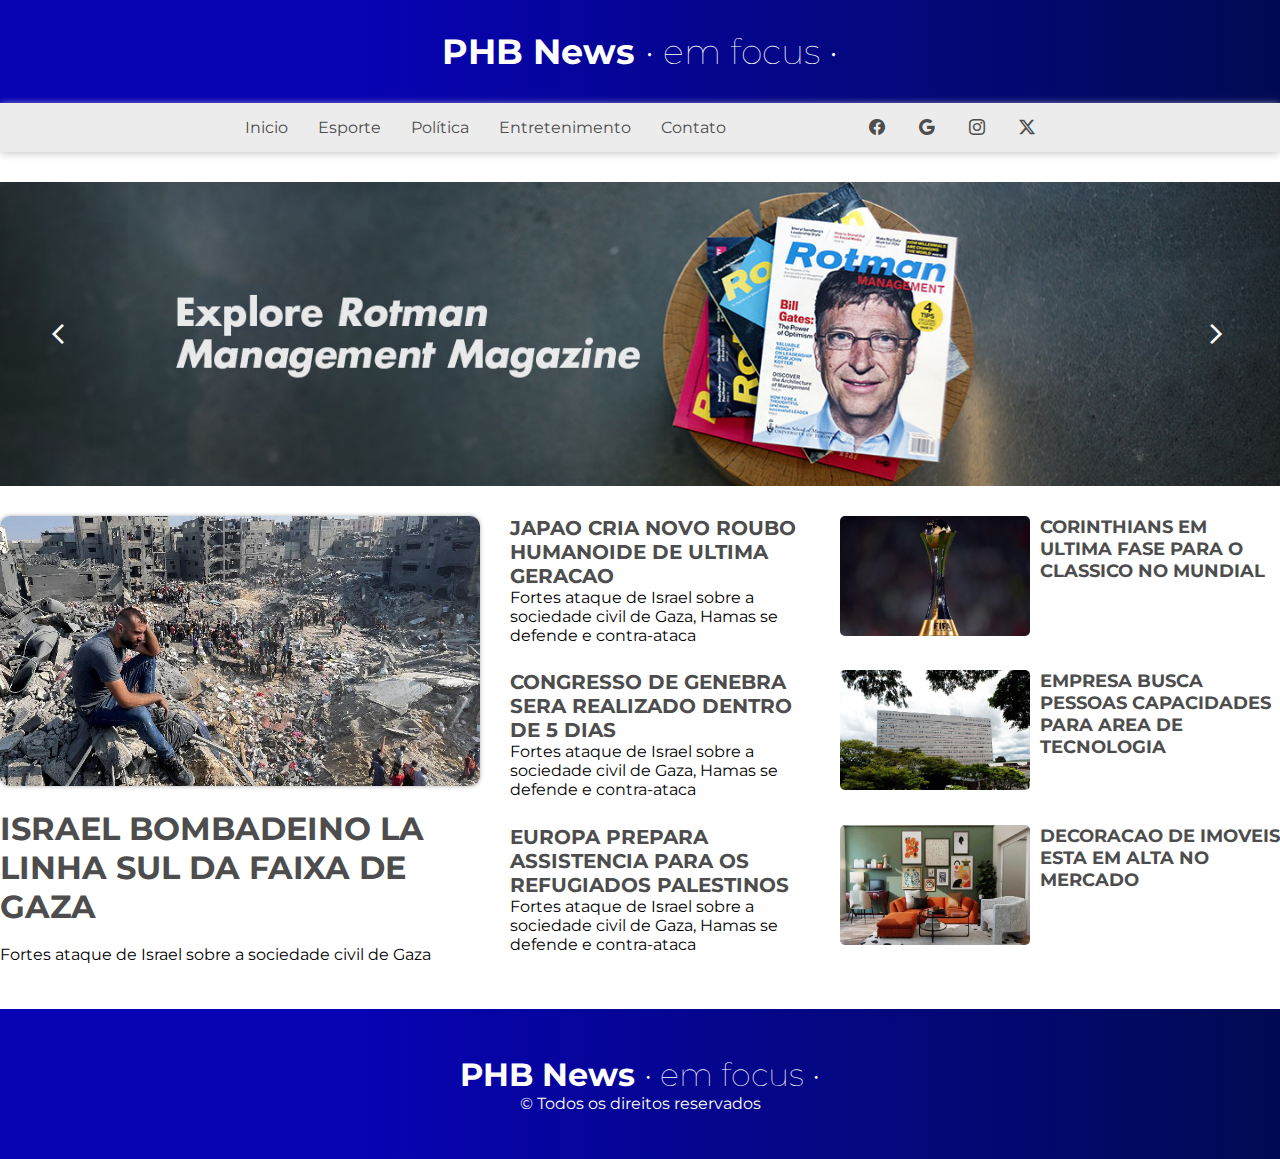
==== Projeto News/index.html @ 3f410254 "Add files via upload" ====
<!DOCTYPE html>
<html lang="en">

<head>
    <meta charset="UTF-8">
    <meta name="viewport" content="width=device-width, initial-scale=1.0">
    <link rel="stylesheet" href="./css/style.css">
    <link rel="stylesheet"
        href="https://fonts.googleapis.com/css2?family=Material+Symbols+Outlined:opsz,wght,FILL,GRAD@20..48,100..700,0..1,-50..200" />
    <link rel="stylesheet" href="https://cdn.jsdelivr.net/npm/bootstrap-icons@1.11.1/font/bootstrap-icons.css">
    <title>PHB News • em focus • </title>
</head>

<body>
    <header class="cabecalho">
        <div class="logo">
            <h1>PHB News <span>• em focus •</span></h1>
            <!--<img class="logo-site" src="./imagens/website.png" alt="">-->
    </header>

    <div class="menu-principal">
        <nav class="menu">
            <ul>
                <a href="">
                    <li>Inicio</li>
                </a>
                <a href="">
                    <li>Esporte</li>
                </a>
                <a href="">
                    <li>Política</li>
                </a>
                <a href="">
                    <li>Entretenimento</li>
                </a>
                <a href="">
                    <li>Contato</li>
                </a>
            </ul>
            <div>
                <a href="https://facebook.com"><i class="bi bi-facebook"></i></a>
                <a href="https://www.google.com.br/"><i class="bi bi-google"></i></a>
                <a href="https://www.instagram.com/"><i class="bi bi-instagram"></i></a>
                <a href="https://twitter.com/"><i class="bi bi-twitter-x"></i></a>
            </div>
        </nav>
    </div>

    <section id="carrossel-principal">
        <span class="material-symbols-outlined left">
            arrow_back_ios
        </span>
        <span class="material-symbols-outlined right">
            arrow_forward_ios
        </span>

        <div class="wrapper">
            <img src="./imagens/images.jfif " alt="">
        </div>
    </section>

<main class="principal">
    <section class="principal-noticia">
        <div class="noticia-1">
            <img src="./imagens/foto01.jpg" alt="">
            <a href="">
                <h1>ISRAEL BOMBADEINO LA LINHA SUL DA FAIXA DE GAZA</h1>
            </a>
            <p>Fortes ataque de Israel sobre a sociedade civil de Gaza</p>
        </div>

        <div class="artigos">
            <div class="artigo-1">
                <article>
                    <a href="">
                        <h1>JAPAO CRIA NOVO ROUBO HUMANOIDE DE ULTIMA GERACAO</h1>
                    </a>
                    <p>Fortes ataque de Israel sobre a sociedade civil de Gaza, Hamas se defende e contra-ataca</p>
                </article>
            </div>

            <div class="artigo-1">
                <article>
                    <a href="">
                        <h1>CONGRESSO DE GENEBRA SERA REALIZADO DENTRO DE 5 DIAS</h1>
                    </a>
                    <p>Fortes ataque de Israel sobre a sociedade civil de Gaza, Hamas se defende e contra-ataca</p>
                </article>
            </div>

            <div class="artigo-1">
                <article>
                    <a href="">
                        <h1>EUROPA PREPARA ASSISTENCIA PARA OS REFUGIADOS PALESTINOS</h1>
                    </a>
                    <p>Fortes ataque de Israel sobre a sociedade civil de Gaza, Hamas se defende e contra-ataca</p>
                </article>
            </div>
        </div>

        <div class="noticia-2">
            <article-2>
                <img src="./imagens/foto02.jpg" alt="">
                <a href="">
                    <h1>CORINTHIANS EM ULTIMA FASE PARA O CLASSICO NO MUNDIAL</h1>
                </a>
            </article-2>

            <article-2>
                <img src="./imagens/foto04.jpg" alt="">
                <a href="">
                    <h1>EMPRESA BUSCA PESSOAS CAPACIDADES PARA AREA DE TECNOLOGIA </h1>
                </a>
            </article-2>

            <article-2>
                <img src="./imagens/foto05.jpg" alt="">
                <a href="">
                    <h1>DECORACAO DE IMOVEIS ESTA EM ALTA NO MERCADO</h1>
                </a>
            </article-2>
        </div>
    </section>
</main>
   





    <footer id="rodape">
        <h1>PHB News <span>• em focus •</span></h1>
        <p> © Todos os direitos reservados</p>
    </footer>
</body>

</html>
---- Projeto News/css/style.css ----
@import url('https://fonts.googleapis.com/css2?family=Montserrat:wght@300;400;600&display=swap');


* {
    margin: 0;
    padding: 0;
    box-sizing: border-box;
    font-family: sans-serif;
    list-style: none;
    text-decoration: none;
    font-family: Montserrat;
}

:root {
    --textoprincipal: #4d4d4d;
}


.cabecalho {
    display: flex;
    justify-content: space-between;
    align-items: center;
    padding: 15px;
    background: linear-gradient(90deg, rgba(8, 3, 179, 1) 28%, rgba(0, 10, 83, 1) 100%);
}

.logo {
    width: 80%;
    margin: auto;
    padding: 15px;
    text-align: center;
}

.logo h1 {
    font-size: 35px;
    color: rgb(255, 255, 255);
}

h1 span {
    font-weight: 100;
}

.logo-site {
    width: 75px;
}

.menu-principal {
    width: 100%;
    margin: auto;
    box-shadow: 0px 2px 8px #cdcdcd;
    background-color: #ececec;
}

.menu {
    display: flex;
    justify-content: space-between;
    width: 820px;
    margin: auto;
}

nav {
    display: flex;
    align-items: center;
    justify-content: center;
}

ul {
    display: flex;
}

a {
    margin: 15px;
    color: #4d4d4d;
}

i:hover {
    color: rgb(0, 119, 255);
    transition: all .3s ease-in-out;
}

#carrossel-principal {
    position: relative;
    margin: auto;
    width: 100%;
    max-width: 1440px;
    display: flex;
    gap: 16px;
    margin-top: 30px;
}

span.material-symbols-outlined {
    color: #ffffff;
    position: absolute;
    right: 0;
    width: 10%;
    display: flex;
    justify-content: center;
    align-items: center;
    height: 100%;

}

.left {
    left: 0;
    background: linear-gradient(-267deg, rgba(0, 0, 0, 0.342), transparent);
}

.right {
    background: linear-gradient(267deg, rgba(0, 0, 0, 0.342), transparent);
}

.wrapper {
    width: 100%;
}

.wrapper img {
    width: 100%;
    display: block;
}


main{
    width: 100%;
    max-width: 1440px;
    margin: auto;
}


.principal-noticia {
    display: flex;
    width: 100%;
    max-width: 1440px;
    margin: 30px auto;
    gap: 20px;
}

.noticia-1 {
    width: 480px;
}

.noticia-1 p {
    margin-bottom: 15px;
}

.noticia-1 img {
    width: 480px;
    border-radius: 10px;
    box-shadow: 0px 0px 4.5px #aaaaaa;
}

.artigos {
    width: 480px;
    flex: 1;
    display: flex;
    flex-direction: column;
}

.artigos h1 {
    font-size: 20px;
}

.artigos p {
    padding-bottom: 3px;
}

.artigo-1 {
    display: flex;
    padding-bottom: 2px;
    flex: 1;
}

.artigo-1 img {
    width: 120px;
    height: 100px;
    border-radius: 5px;
    box-shadow: 0px 0px 4.5px #aaaaaa;

}

.noticia-2 {
    width: 440px;
    display: flex;
    flex-direction: column;

}

.noticia-2 img {
    width: 190px;
    height: 120px;
    border-radius: 5px;
}

.noticia-2 h1 {
    font-size: 18px;
    margin-left: 10px;
}

article {
    flex-direction: column;
    margin-left: 10px;
}

article-2 {
    display: flex;
    flex: 1;
    margin-bottom: 10px;
}

.artigos a, .noticia-2 a{
    margin: 0;
}





footer {
    color: #ffffff;
    width: 100%;
    height: 150px;
    position: relative;
    bottom: 0;
    text-align: center;
    display: flex;
    flex-direction: column;
    justify-content: center;
    align-items: center;
    background: linear-gradient(90deg, rgba(8, 3, 179, 1) 28%, rgba(0, 10, 83, 1) 100%);
}
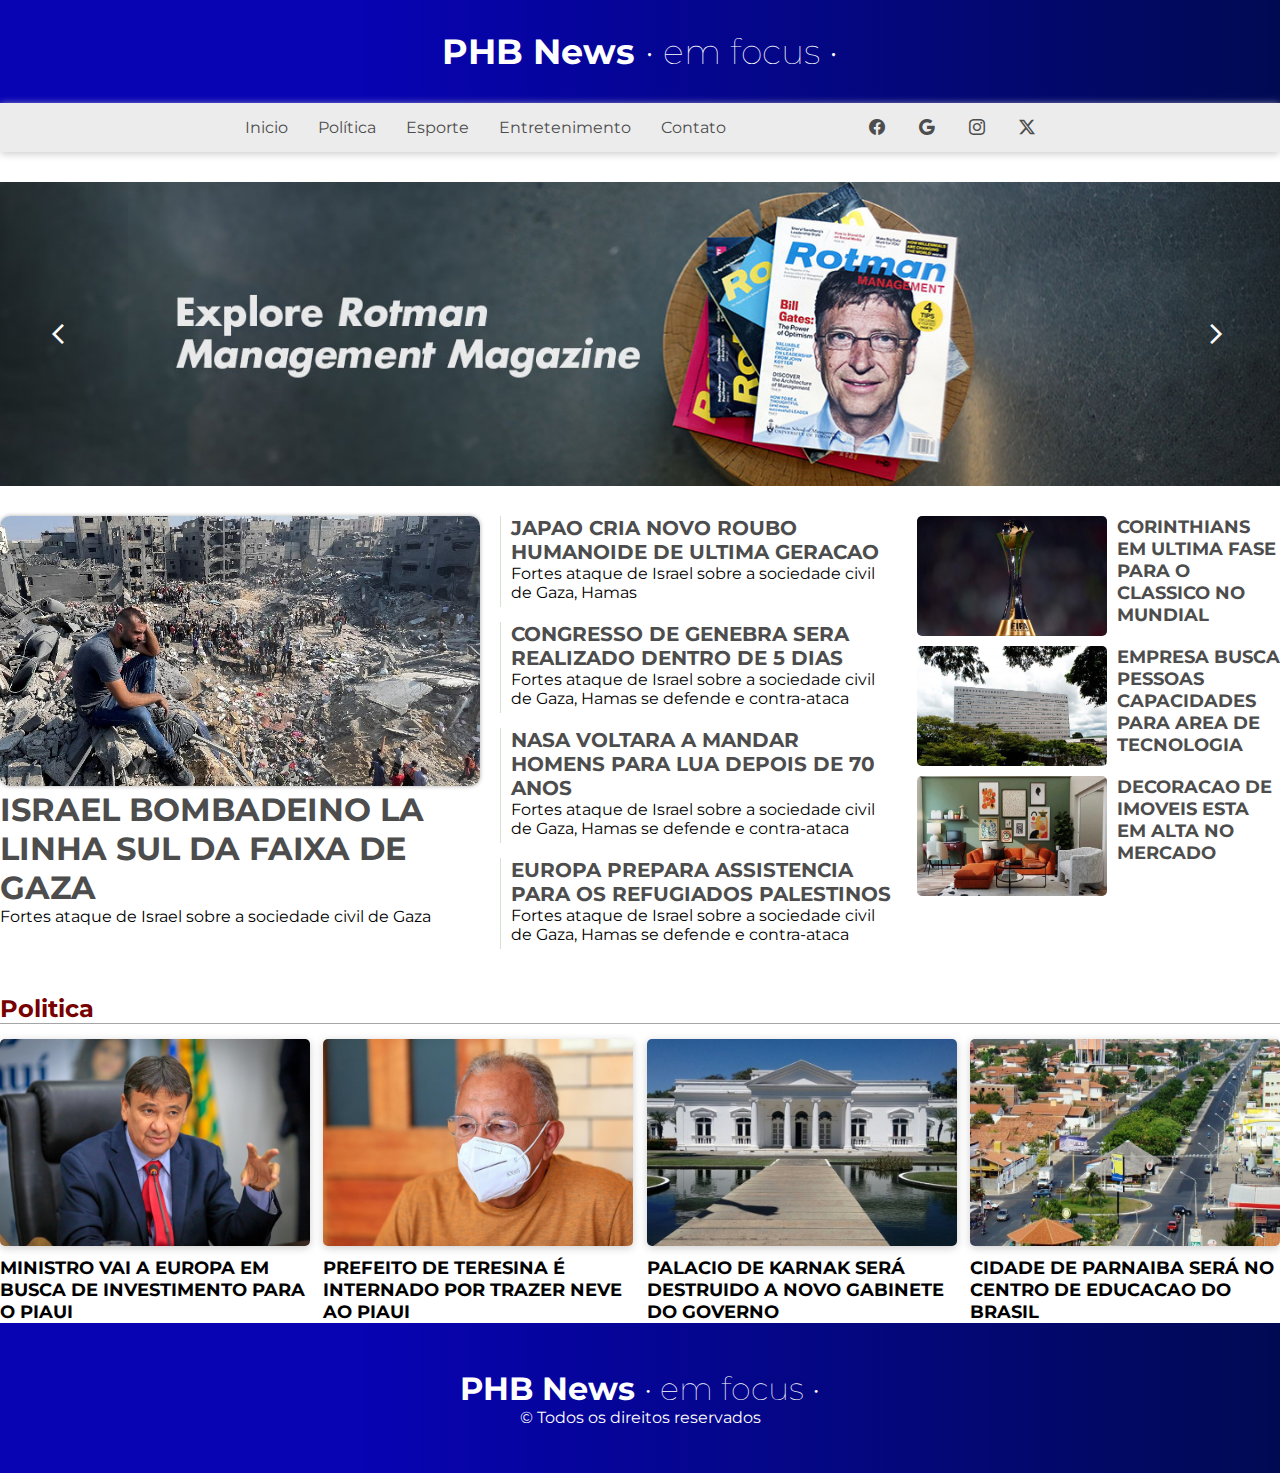
==== commit 9c3da769: "Add files via upload" ====
--- a/Projeto News/index.html
+++ b/Projeto News/index.html
@@ -8,6 +8,7 @@
     <link rel="stylesheet"
         href="https://fonts.googleapis.com/css2?family=Material+Symbols+Outlined:opsz,wght,FILL,GRAD@20..48,100..700,0..1,-50..200" />
     <link rel="stylesheet" href="https://cdn.jsdelivr.net/npm/bootstrap-icons@1.11.1/font/bootstrap-icons.css">
+    <link rel="shortcut icon" href="./imagens/logo site.jpg" type="image/x-icon">
     <title>PHB News • em focus • </title>
 </head>
 
@@ -25,11 +26,12 @@
                     <li>Inicio</li>
                 </a>
                 <a href="">
+                    <li>Política</li>
+                </a>
+                <a href="">
                     <li>Esporte</li>
                 </a>
-                <a href="">
-                    <li>Política</li>
-                </a>
+               
                 <a href="">
                     <li>Entretenimento</li>
                 </a>
@@ -56,77 +58,110 @@
 
         <div class="wrapper">
             <img src="./imagens/images.jfif " alt="">
+            <img src="./imagens/images.jfif " alt="">
+            <img src="./imagens/images.jfif " alt="">
+            <img src="./imagens/images.jfif " alt="">
+            <img src="./imagens/images.jfif " alt="">
         </div>
     </section>
 
 <main class="principal">
     <section class="principal-noticia">
-        <div class="noticia-1">
+        <div class="noticia-1 selection" >
             <img src="./imagens/foto01.jpg" alt="">
-            <a href="">
-                <h1>ISRAEL BOMBADEINO LA LINHA SUL DA FAIXA DE GAZA</h1>
-            </a>
+           
+                <h1><a href="">ISRAEL BOMBADEINO LA LINHA SUL DA FAIXA DE GAZA</a></h1>
+          
             <p>Fortes ataque de Israel sobre a sociedade civil de Gaza</p>
         </div>
 
         <div class="artigos">
-            <div class="artigo-1">
+            <div class="artigo-1 selection">
                 <article>
-                    <a href="">
-                        <h1>JAPAO CRIA NOVO ROUBO HUMANOIDE DE ULTIMA GERACAO</h1>
-                    </a>
+                    
+                        <h1><a href="">JAPAO CRIA NOVO ROUBO HUMANOIDE DE ULTIMA GERACAO</a></h1>
+                   
+                    <p>Fortes ataque de Israel sobre a sociedade civil de Gaza, Hamas</p>
+                </article>
+            </div>
+
+            <div class="artigo-1 selection">
+                <article>
+                    
+                        <h1><a href="">CONGRESSO DE GENEBRA SERA REALIZADO DENTRO DE 5 DIAS</a></h1>
                     <p>Fortes ataque de Israel sobre a sociedade civil de Gaza, Hamas se defende e contra-ataca</p>
                 </article>
             </div>
 
-            <div class="artigo-1">
+            <div class="artigo-1 selection">
                 <article>
-                    <a href="">
-                        <h1>CONGRESSO DE GENEBRA SERA REALIZADO DENTRO DE 5 DIAS</h1>
-                    </a>
+                    
+                        <h1><a href="">NASA VOLTARA A MANDAR HOMENS PARA LUA DEPOIS DE 70 ANOS</a></h1>
+                    
                     <p>Fortes ataque de Israel sobre a sociedade civil de Gaza, Hamas se defende e contra-ataca</p>
                 </article>
             </div>
 
-            <div class="artigo-1">
+            <div class="artigo-1 selection">
                 <article>
-                    <a href="">
-                        <h1>EUROPA PREPARA ASSISTENCIA PARA OS REFUGIADOS PALESTINOS</h1>
-                    </a>
+                   
+                        <h1><a href="">EUROPA PREPARA ASSISTENCIA PARA OS REFUGIADOS PALESTINOS</a></h1>
+                   
                     <p>Fortes ataque de Israel sobre a sociedade civil de Gaza, Hamas se defende e contra-ataca</p>
                 </article>
             </div>
         </div>
 
         <div class="noticia-2">
-            <article-2>
+            <article-2 class="selection">
                 <img src="./imagens/foto02.jpg" alt="">
-                <a href="">
-                    <h1>CORINTHIANS EM ULTIMA FASE PARA O CLASSICO NO MUNDIAL</h1>
-                </a>
+                
+                    <h1><a href="">CORINTHIANS EM ULTIMA FASE PARA O CLASSICO NO MUNDIAL</a></h1>
+               
             </article-2>
 
-            <article-2>
+            <article-2 class="selection">
                 <img src="./imagens/foto04.jpg" alt="">
-                <a href="">
-                    <h1>EMPRESA BUSCA PESSOAS CAPACIDADES PARA AREA DE TECNOLOGIA </h1>
-                </a>
+               
+                    <h1><a href="">EMPRESA BUSCA PESSOAS CAPACIDADES PARA AREA DE TECNOLOGIA </a></h1>
+               
             </article-2>
 
-            <article-2>
+            <article-2 class="selection">
                 <img src="./imagens/foto05.jpg" alt="">
-                <a href="">
-                    <h1>DECORACAO DE IMOVEIS ESTA EM ALTA NO MERCADO</h1>
-                </a>
+               
+                    <h1><a href="">DECORACAO DE IMOVEIS ESTA EM ALTA NO MERCADO</a></h1>
             </article-2>
         </div>
     </section>
+
+    <span id="destaque">
+        <h2>Politica</h2>
+    </span>
+
+    <section class="politica-principal">
+        <div class="politica">
+            <img src="./imagens/fotopolitica2.jpg" alt="" class="">
+                <h2 class="politica-1">MINISTRO VAI A EUROPA EM BUSCA DE INVESTIMENTO PARA O PIAUI</h2>
+            </img>
+        </div>
+        <div class="politica">
+            <img src="./imagens/fotopolitica3.jpg" alt="" class="">
+                <h2 class="politica-1">PREFEITO DE TERESINA É INTERNADO POR TRAZER NEVE AO PIAUI</h2>
+            </img>
+        </div>
+        <div class="politica">
+            <img src="./imagens/fotopolitica4.jpg" alt="" class="">
+                <h2 class="politica-1">PALACIO DE KARNAK SERÁ DESTRUIDO A NOVO GABINETE DO GOVERNO</h2>
+            </img>
+        </div>
+        <div class="politica">
+            <img src="./imagens/fotopolitica5.jpg" alt="" class="">
+                <h2 class="politica-1">CIDADE DE PARNAIBA SERÁ NO CENTRO DE EDUCACAO DO BRASIL</h2>
+            </img>
+        </div>
+    </section>
 </main>
-   
-
-
-
-
 
     <footer id="rodape">
         <h1>PHB News <span>• em focus •</span></h1>
--- a/Projeto News/css/style.css
+++ b/Projeto News/css/style.css
@@ -111,6 +111,8 @@
 
 .wrapper {
     width: 100%;
+    display: flex;
+    overflow: hidden;
 }
 
 .wrapper img {
@@ -150,7 +152,6 @@
 
 .artigos {
     width: 480px;
-    flex: 1;
     display: flex;
     flex-direction: column;
 }
@@ -166,7 +167,9 @@
 .artigo-1 {
     display: flex;
     padding-bottom: 2px;
-    flex: 1;
+    border-left: 1px solid #cdcd;
+    margin-bottom: 15px;
+    box-sizing: border-box;
 }
 
 .artigo-1 img {
@@ -200,9 +203,16 @@
     margin-left: 10px;
 }
 
+.selection a:hover{
+    color: rgba(10, 99, 223, 0.933);
+}
+
+.selection a{
+    margin: 0;
+}
+
 article-2 {
     display: flex;
-    flex: 1;
     margin-bottom: 10px;
 }
 
@@ -210,9 +220,39 @@
     margin: 0;
 }
 
-
-
-
+body
+
+
+.politica-principal{
+    display: flex;
+    width: 100%;
+    max-width: 1440px;
+    justify-content: space-between;
+    align-items: center;
+}
+
+.politica{
+    width: 310px;
+    max-width: 1440px;
+}
+
+.politica h2 {
+    font-size: 18px;
+    margin-top: 11px;
+}
+
+.politica-principal img{
+    display: block;
+    width: 310px;
+    border-radius: 5px;
+    box-shadow: 0px 2px 8px #cdcdcd;
+}
+
+#destaque h2{
+    color: #770101;
+    margin-bottom: 15px;
+    border-bottom: 1px solid #a5a5a5;
+}
 
 footer {
     color: #ffffff;
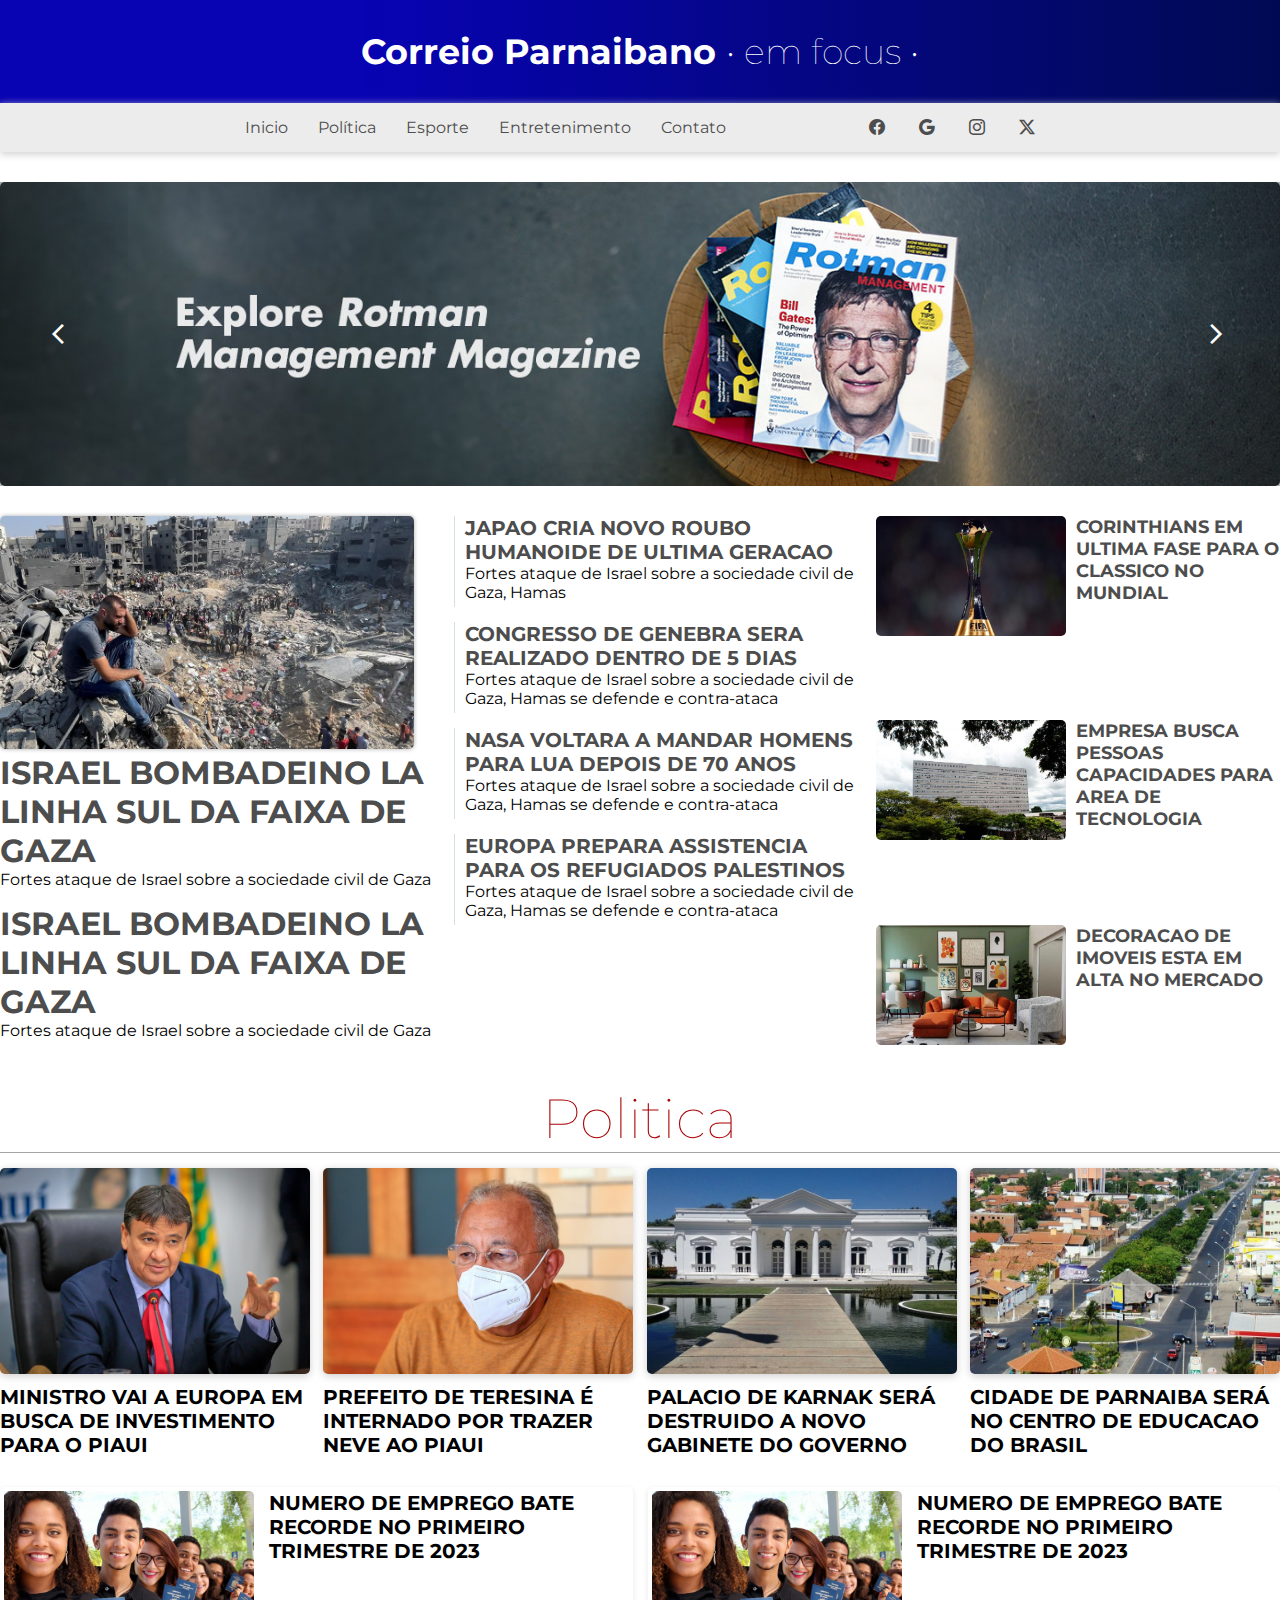
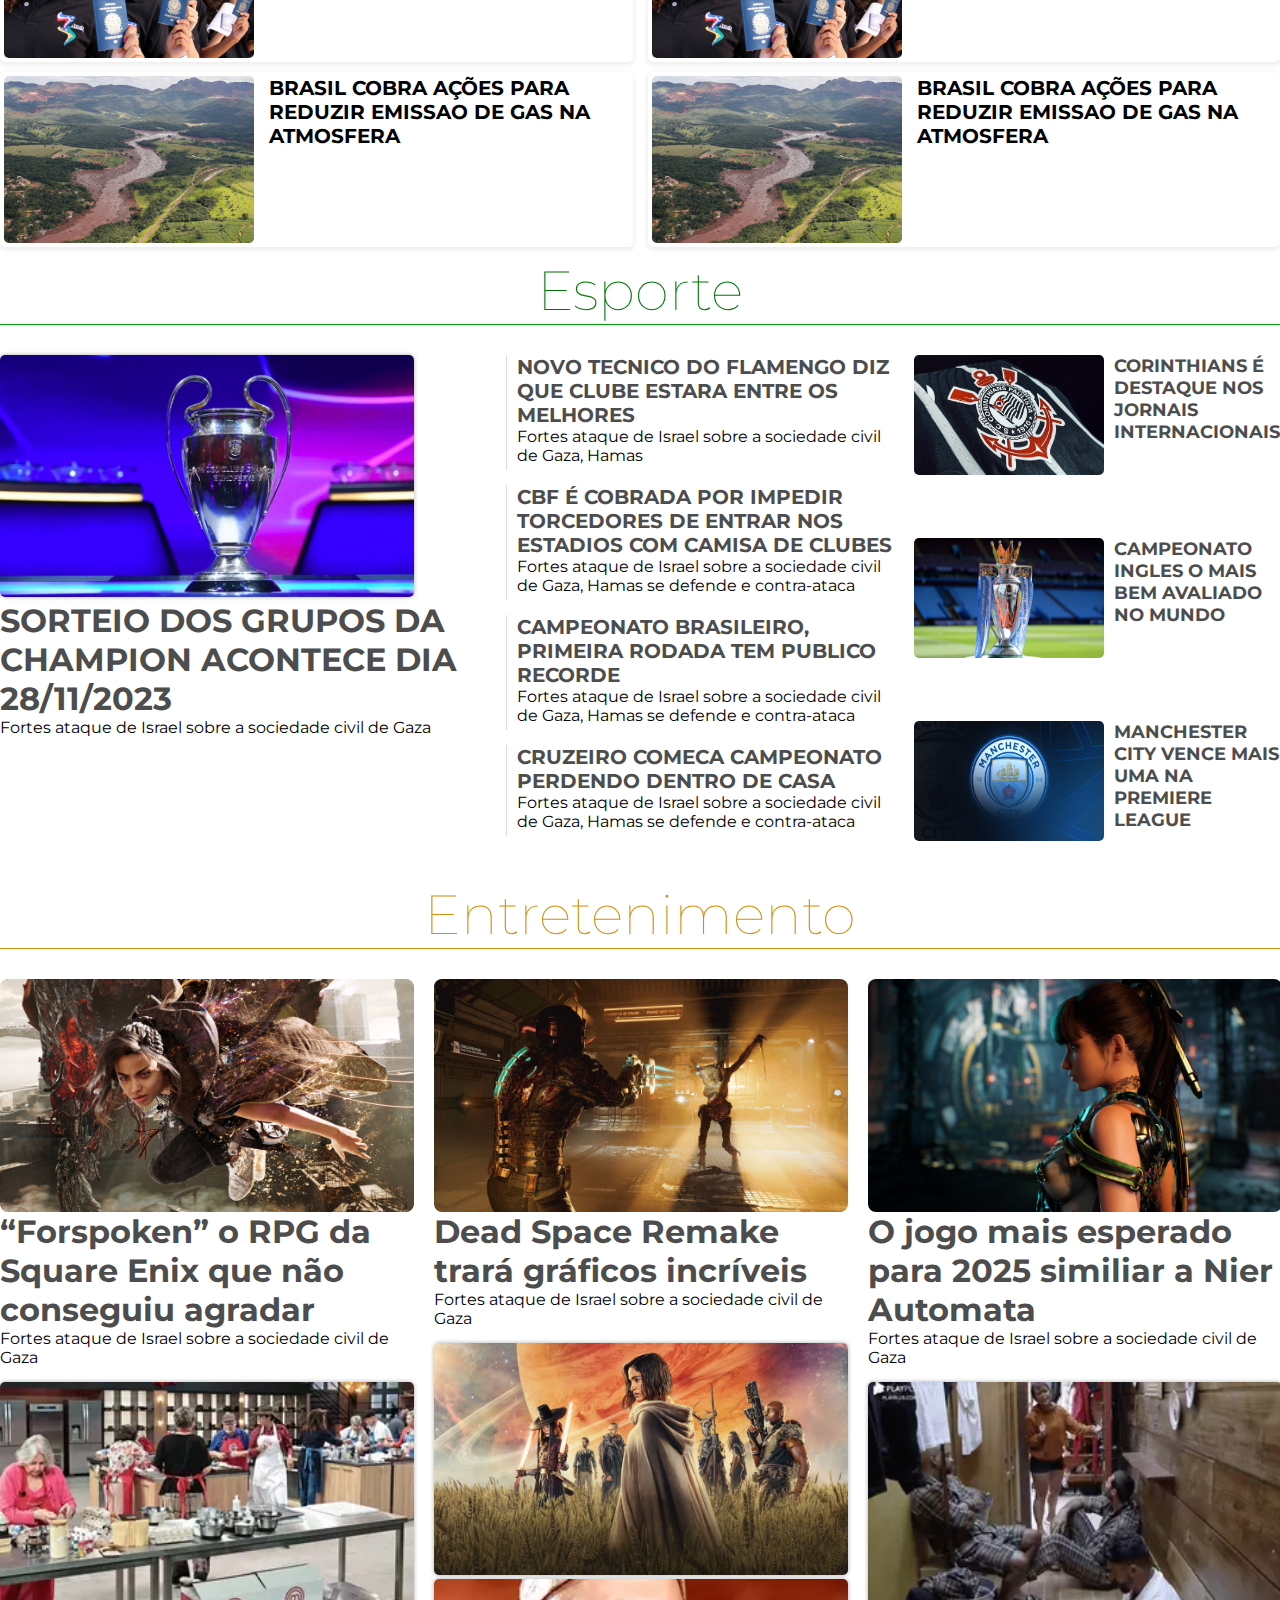
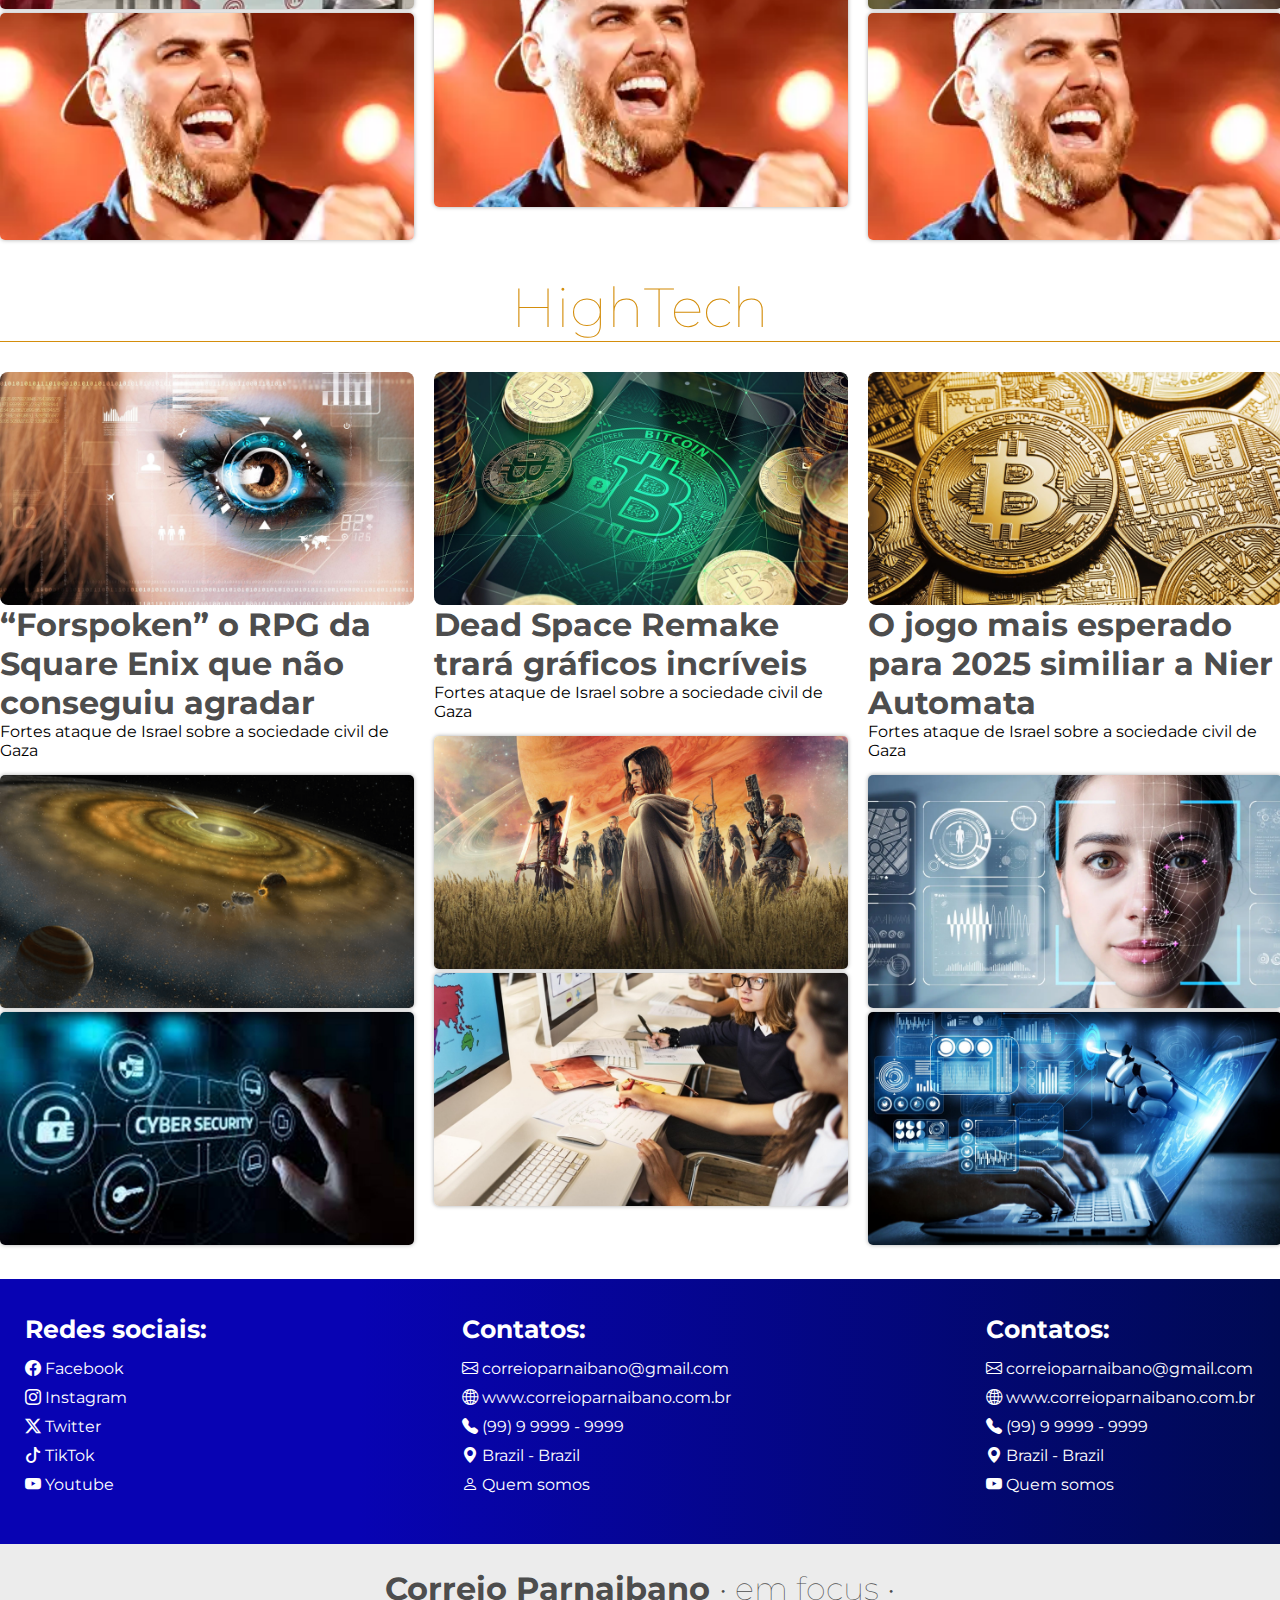
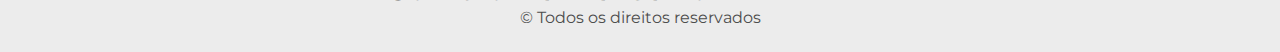
==== commit 3d080233: "Add files via upload" ====
--- a/Projeto News/index.html
+++ b/Projeto News/index.html
@@ -8,34 +8,34 @@
     <link rel="stylesheet"
         href="https://fonts.googleapis.com/css2?family=Material+Symbols+Outlined:opsz,wght,FILL,GRAD@20..48,100..700,0..1,-50..200" />
     <link rel="stylesheet" href="https://cdn.jsdelivr.net/npm/bootstrap-icons@1.11.1/font/bootstrap-icons.css">
-    <link rel="shortcut icon" href="./imagens/logo site.jpg" type="image/x-icon">
-    <title>PHB News • em focus • </title>
+    <link rel="shortcut icon" href="./image/logo site.jpg" type="image/x-icon">
+    <title>Correio Parnaibano • em focus • </title>
 </head>
 
 <body>
-    <header class="cabecalho">
+    <header class="main_site">
         <div class="logo">
-            <h1>PHB News <span>• em focus •</span></h1>
-            <!--<img class="logo-site" src="./imagens/website.png" alt="">-->
+            <h1>Correio Parnaibano <span>• em focus •</span></h1>
+           <!-- <img class="logo-site" src="./imagens/website.png" alt=""> -->
     </header>
 
-    <div class="menu-principal">
-        <nav class="menu">
+    <div class="menu">
+        <nav class="navigation">
             <ul>
-                <a href="">
+                <a href="index.html">
                     <li>Inicio</li>
                 </a>
-                <a href="">
+                <a href="#destaque">
                     <li>Política</li>
                 </a>
-                <a href="">
+                <a href="#esporte">
                     <li>Esporte</li>
                 </a>
-               
-                <a href="">
+
+                <a href="#entretenimento">
                     <li>Entretenimento</li>
                 </a>
-                <a href="">
+                <a href="#floor_footer">
                     <li>Contato</li>
                 </a>
             </ul>
@@ -48,7 +48,7 @@
         </nav>
     </div>
 
-    <section id="carrossel-principal">
+    <section id="carrossel">
         <span class="material-symbols-outlined left">
             arrow_back_ios
         </span>
@@ -57,115 +57,363 @@
         </span>
 
         <div class="wrapper">
-            <img src="./imagens/images.jfif " alt="">
-            <img src="./imagens/images.jfif " alt="">
-            <img src="./imagens/images.jfif " alt="">
-            <img src="./imagens/images.jfif " alt="">
-            <img src="./imagens/images.jfif " alt="">
+            <img src="./image/images.jfif " id="radio1" alt="">
+            <img src="./image/images.jfif " id="radio1" alt="">
+            <img src="./image/images.jfif " id="radio1" alt="">
+            <img src="./image/images.jfif " id="radio1" alt="">
+            <img src="./image/images.jfif " id="radio1" alt="">
         </div>
     </section>
 
-<main class="principal">
-    <section class="principal-noticia">
-        <div class="noticia-1 selection" >
-            <img src="./imagens/foto01.jpg" alt="">
+    <main class="principal">
+        <section class="principal-noticia">
+            <div class="noticia-1 selection">
+                <img src="./image/foto01.jpg" alt="">
+
+                <h1><a href="">ISRAEL BOMBADEINO LA LINHA SUL DA FAIXA DE GAZA</a></h1>
+
+                <p>Fortes ataque de Israel sobre a sociedade civil de Gaza</p>
+
+                <h1><a href="">ISRAEL BOMBADEINO LA LINHA SUL DA FAIXA DE GAZA</a></h1>
+
+                <p>Fortes ataque de Israel sobre a sociedade civil de Gaza</p>
+            </div>
+
+            <div class="artigos">
+                <div class="artigo-1 selection">
+                    <article>
+
+                        <h1><a href="">JAPAO CRIA NOVO ROUBO HUMANOIDE DE ULTIMA GERACAO</a></h1>
+
+                        <p>Fortes ataque de Israel sobre a sociedade civil de Gaza, Hamas</p>
+                    </article>
+                </div>
+
+                <div class="artigo-1 selection">
+                    <article>
+
+                        <h1><a href="">CONGRESSO DE GENEBRA SERA REALIZADO DENTRO DE 5 DIAS</a></h1>
+                        <p>Fortes ataque de Israel sobre a sociedade civil de Gaza, Hamas se defende e contra-ataca</p>
+                    </article>
+                </div>
+
+                <div class="artigo-1 selection">
+                    <article>
+
+                        <h1><a href="">NASA VOLTARA A MANDAR HOMENS PARA LUA DEPOIS DE 70 ANOS</a></h1>
+
+                        <p>Fortes ataque de Israel sobre a sociedade civil de Gaza, Hamas se defende e contra-ataca</p>
+                    </article>
+                </div>
+
+                <div class="artigo-1 selection">
+                    <article>
+
+                        <h1><a href="">EUROPA PREPARA ASSISTENCIA PARA OS REFUGIADOS PALESTINOS</a></h1>
+
+                        <p>Fortes ataque de Israel sobre a sociedade civil de Gaza, Hamas se defende e contra-ataca</p>
+                    </article>
+                </div>
+            </div>
+
+            <div class="noticia-2">
+                <article-2 class="selection">
+                    <img src="./image/foto02.jpg" alt="">
+
+                    <h1><a href="">CORINTHIANS EM ULTIMA FASE PARA O CLASSICO NO MUNDIAL</a></h1>
+
+                </article-2>
+
+                <article-2 class="selection">
+                    <img src="./image/foto04.jpg" alt="">
+
+                    <h1><a href="">EMPRESA BUSCA PESSOAS CAPACIDADES PARA AREA DE TECNOLOGIA </a></h1>
+
+                </article-2>
+
+                <article-2 class="selection">
+                    <img src="./image/foto05.jpg" alt="">
+
+                    <h1><a href="">DECORACAO DE IMOVEIS ESTA EM ALTA NO MERCADO</a></h1>
+                </article-2>
+            </div>
+        </section>
+        <span id="destaque">
+            <h2>Politica</h2>
+        </span>
+        <section class="politica-principal">
+            <div class="politica">
+                <img src="./image/fotopolitica2.jpg" alt="" class="">
+                <h2 class="politica-1">MINISTRO VAI A EUROPA EM BUSCA DE INVESTIMENTO PARA O PIAUI</h2>
+                </img>
+            </div>
+            <div class="politica">
+                <img src="./image/fotopolitica3.jpg" alt="" class="">
+                <h2 class="politica-1">PREFEITO DE TERESINA É INTERNADO POR TRAZER NEVE AO PIAUI</h2>
+                </img>
+            </div>
+            <div class="politica">
+                <img src="./image/fotopolitica4.jpg" alt="" class="">
+                <h2 class="politica-1">PALACIO DE KARNAK SERÁ DESTRUIDO A NOVO GABINETE DO GOVERNO</h2>
+                </img>
+            </div>
+            <div class="politica">
+                <img src="./image/fotopolitica5.jpg" alt="" class="">
+                <h2 class="politica-1">CIDADE DE PARNAIBA SERÁ NO CENTRO DE EDUCACAO DO BRASIL</h2>
+                </img>
+            </div>
+        </section>
+
+        <section class="noticiam3">
            
-                <h1><a href="">ISRAEL BOMBADEINO LA LINHA SUL DA FAIXA DE GAZA</a></h1>
-          
-            <p>Fortes ataque de Israel sobre a sociedade civil de Gaza</p>
+            <div class="noticiam4">
+                <div>
+                    <img src="./image/noticia47.webp" alt="" class="">
+                    <article>
+                        <h2 class="politica-1">NUMERO DE EMPREGO BATE RECORDE NO PRIMEIRO TRIMESTRE DE 2023</h2>
+                        <h3 class="politica-1 ">BRASIL SE TORNA MAIS SUSTENTAVEL E POPULAÇÃO TEM MELHOR CONDIÇÃO DE VIDA
+                        </h3>
+                    </article>
+                    </img>
+                </div>
+                <div>
+                    <img src="./image/noticia48.webp" alt="" class="">
+                    <article>
+                        <h2 class="politica-1">BRASIL COBRA AÇÕES PARA REDUZIR EMISSAO DE GAS NA ATMOSFERA</h2>
+                        <h3 class="politica-1 ">PRIMEIRO PAIS A SE TORNAR EXEMPLO EM SUSTENTABILIDADE</h3>
+                    </article>
+                </div>
+
+
+            </div>
+
+
+            <div class="noticiam4">
+                <div>
+                    <img src="./image/noticia47.webp" alt="" class="">
+                    <article>
+                        <h2 class="politica-1">NUMERO DE EMPREGO BATE RECORDE NO PRIMEIRO TRIMESTRE DE 2023</h2>
+                        <h3 class="politica-1 ">BRASIL SE TORNA MAIS SUSTENTAVEL E POPULAÇÃO TEM MELHOR CONDIÇÃO DE VIDA
+                        </h3>
+                    </article>
+                    </img>
+                </div>
+                <div>
+                    <img src="./image/noticia48.webp" alt="" class="">
+                    <article>
+                        <h2 class="politica-1">BRASIL COBRA AÇÕES PARA REDUZIR EMISSAO DE GAS NA ATMOSFERA</h2>
+                        <h3 class="politica-1 ">PRIMEIRO PAIS A SE TORNAR EXEMPLO EM SUSTENTABILIDADE</h3>
+                    </article>
+                </div>
+
+
+            </div>
+        </section>
+
+        <span id="esporte">
+            <h2>Esporte</h2>
+        </span>
+
+        <section class="principal-noticia">
+            <div class="noticia-1 selection">
+                <img src="./image/esporte 1.jpg" alt="">
+
+                <h1><a href="">SORTEIO DOS GRUPOS DA CHAMPION ACONTECE DIA 28/11/2023</a></h1>
+
+                <p>Fortes ataque de Israel sobre a sociedade civil de Gaza</p>
+            </div>
+
+            <div class="artigos">
+                <div class="artigo-1 selection">
+                    <article>
+
+                        <h1><a href="">NOVO TECNICO DO FLAMENGO DIZ QUE CLUBE ESTARA ENTRE OS MELHORES</a></h1>
+
+                        <p>Fortes ataque de Israel sobre a sociedade civil de Gaza, Hamas</p>
+                    </article>
+                </div>
+
+                <div class="artigo-1 selection">
+                    <article>
+
+                        <h1><a href="">CBF É COBRADA POR IMPEDIR TORCEDORES DE ENTRAR NOS ESTADIOS COM CAMISA DE
+                                CLUBES</a></h1>
+                        <p>Fortes ataque de Israel sobre a sociedade civil de Gaza, Hamas se defende e contra-ataca</p>
+                    </article>
+                </div>
+
+                <div class="artigo-1 selection">
+                    <article>
+
+                        <h1><a href="">CAMPEONATO BRASILEIRO, PRIMEIRA RODADA TEM PUBLICO RECORDE</a></h1>
+
+                        <p>Fortes ataque de Israel sobre a sociedade civil de Gaza, Hamas se defende e contra-ataca</p>
+                    </article>
+                </div>
+
+                <div class="artigo-1 selection">
+                    <article>
+
+                        <h1><a href="">CRUZEIRO COMECA CAMPEONATO PERDENDO DENTRO DE CASA</a></h1>
+
+                        <p>Fortes ataque de Israel sobre a sociedade civil de Gaza, Hamas se defende e contra-ataca</p>
+                    </article>
+                </div>
+            </div>
+
+            <div class="noticia-2">
+                <article-2 class="selection">
+                    <img src="./image/esporte 2.jpg" alt="">
+
+                    <h1><a href="">CORINTHIANS É DESTAQUE NOS JORNAIS INTERNACIONAIS</a></h1>
+
+                </article-2>
+
+                <article-2 class="selection">
+                    <img src="./image/esporte 3.jpg" alt="">
+
+                    <h1><a href="">CAMPEONATO INGLES O MAIS BEM AVALIADO NO MUNDO </a></h1>
+
+                </article-2>
+
+                <article-2 class="selection">
+                    <img src="./image/esporte 4.jpg" alt="">
+
+                    <h1><a href="">MANCHESTER CITY VENCE MAIS UMA NA PREMIERE LEAGUE</a></h1>
+                </article-2>
+            </div>
+        </section>
+
+        <span id="entretenimento">
+            <h2>Entretenimento</h2>
+        </span>
+
+        <section class="principal-noticia">
+            <div class="noticia-1 selection gamer">
+                <div class="forspoken">
+                    <img src="./image/forspoken.jpg" alt="">
+                </div>
+                <h1><a href="">“Forspoken” o RPG da Square Enix que não conseguiu agradar</a></h1>
+                <p>Fortes ataque de Israel sobre a sociedade civil de Gaza</p>
+                <img src="./image/pericles.webp" alt="">
+                <img src="./image/musica.webp" alt="">
+            </div>
+
+            <div class="noticia-1 selection gamer">
+                <div class="forspoken">
+                    <img src="./image/dead_space.jpg" alt="">
+                </div>
+                <h1><a href="">Dead Space Remake trará gráficos incríveis</a></h1>
+                <p>Fortes ataque de Israel sobre a sociedade civil de Gaza</p>
+                <img src="./image/filmes.webp" alt="">
+                <img src="./image/musica.webp" alt="">
+            </div>
+
+            <div class="noticia-1 selection gamer">
+                <div class="forspoken">
+                    <img src="./image/stellar_blade.jpg" alt="">
+                </div>
+                <h1><a href="">O jogo mais esperado para 2025 similiar a Nier Automata</a></h1>
+                <p>Fortes ataque de Israel sobre a sociedade civil de Gaza</p>
+                <img src="./image/a_fazneda.webp" alt="">
+                <img src="./image/musica.webp" alt="">
+            </div>
+        </section>
+
+
+        <span id="entretenimento">
+            <h2>HighTech</h2>
+        </span>
+
+        <section class="principal-noticia">
+            <div class="noticia-1 selection gamer">
+                <div class="forspoken">
+                    <img src="./image/tech01.jpg" alt="">
+                </div>
+                <h1><a href="">“Forspoken” o RPG da Square Enix que não conseguiu agradar</a></h1>
+                <p>Fortes ataque de Israel sobre a sociedade civil de Gaza</p>
+                <img src="./image/astronomia.png" alt="">
+                <img src="./image/cyberseguranca.jfif" alt="">
+            </div>
+
+            <div class="noticia-1 selection gamer">
+                <div class="forspoken">
+                    <img src="./image/tech02.jpg" alt="">
+                </div>
+                <h1><a href="">Dead Space Remake trará gráficos incríveis</a></h1>
+                <p>Fortes ataque de Israel sobre a sociedade civil de Gaza</p>
+                <img src="./image/filmes.webp" alt="">
+                <img src="./image/tech07.jpg" alt="">
+            </div>
+
+            <div class="noticia-1 selection gamer">
+                <div class="forspoken">
+                    <img src="./image/tech03.jpg" alt="">
+                </div>
+                <h1><a href="">O jogo mais esperado para 2025 similiar a Nier Automata</a></h1>
+                <p>Fortes ataque de Israel sobre a sociedade civil de Gaza</p>
+                <img src="./image/tech04.webp" alt="">
+                <img src="./image/tech05.jpg" alt="">
+            </div>
+        </section>
+
+        <!-- <section class="diversao">
+        <div class="entrete2">
+            <div class="diversao">
+            </div>
         </div>
-
-        <div class="artigos">
-            <div class="artigo-1 selection">
-                <article>
-                    
-                        <h1><a href="">JAPAO CRIA NOVO ROUBO HUMANOIDE DE ULTIMA GERACAO</a></h1>
-                   
-                    <p>Fortes ataque de Israel sobre a sociedade civil de Gaza, Hamas</p>
-                </article>
-            </div>
-
-            <div class="artigo-1 selection">
-                <article>
-                    
-                        <h1><a href="">CONGRESSO DE GENEBRA SERA REALIZADO DENTRO DE 5 DIAS</a></h1>
-                    <p>Fortes ataque de Israel sobre a sociedade civil de Gaza, Hamas se defende e contra-ataca</p>
-                </article>
-            </div>
-
-            <div class="artigo-1 selection">
-                <article>
-                    
-                        <h1><a href="">NASA VOLTARA A MANDAR HOMENS PARA LUA DEPOIS DE 70 ANOS</a></h1>
-                    
-                    <p>Fortes ataque de Israel sobre a sociedade civil de Gaza, Hamas se defende e contra-ataca</p>
-                </article>
-            </div>
-
-            <div class="artigo-1 selection">
-                <article>
-                   
-                        <h1><a href="">EUROPA PREPARA ASSISTENCIA PARA OS REFUGIADOS PALESTINOS</a></h1>
-                   
-                    <p>Fortes ataque de Israel sobre a sociedade civil de Gaza, Hamas se defende e contra-ataca</p>
-                </article>
-            </div>
+        </section> -->
+
+
+    </main>
+
+    <footer id="floor_footer">
+       
+
+        <div class="contacts">
+            <div id="redes_social">
+                        <h3 id="social">Redes sociais:</h3>
+                            <span id="social_media">
+                                <i class="bi bi-facebook"> Facebook</i>
+                                <i class="bi bi-instagram"> Instagram</i>
+                                <i class="bi bi-twitter-x"> Twitter</i>
+                                <i class="bi bi-tiktok"> TikTok</i>
+                                <i class="bi bi-youtube"> Youtube</i>
+                            </span>
+                    </span>
+                </span>
+            </div>
+            <div id="redes_social">
+                <h3 id="social">Contatos:</h3>
+                    <span id="social_media">
+                        <i class="bi bi-envelope"> correioparnaibano@gmail.com</i>
+                        <i class="bi bi-globe2"> www.correioparnaibano.com.br</i>
+                        <i class="bi bi-telephone-fill"> (99) 9 9999 - 9999</i>
+                        <i class="bi bi-geo-alt-fill"> Brazil - Brazil</i>
+                        <i class="bi bi-person"> Quem somos</i>
+                    </span>
+                    </span>
+                </span>
+            </div>
+
+            <div id="redes_social">
+                <h3 id="social">Contatos:</h3>
+                    <span id="social_media">
+                        <i class="bi bi-envelope"> correioparnaibano@gmail.com</i>
+                        <i class="bi bi-globe2"> www.correioparnaibano.com.br</i>
+                        <i class="bi bi-telephone-fill"> (99) 9 9999 - 9999</i>
+                        <i class="bi bi-geo-alt-fill"> Brazil - Brazil</i>
+                        <i class="bi bi-youtube"> Quem somos</i>
+                    </span>
+                    </span>
+                </span>
+            </div>
+
         </div>
-
-        <div class="noticia-2">
-            <article-2 class="selection">
-                <img src="./imagens/foto02.jpg" alt="">
-                
-                    <h1><a href="">CORINTHIANS EM ULTIMA FASE PARA O CLASSICO NO MUNDIAL</a></h1>
-               
-            </article-2>
-
-            <article-2 class="selection">
-                <img src="./imagens/foto04.jpg" alt="">
-               
-                    <h1><a href="">EMPRESA BUSCA PESSOAS CAPACIDADES PARA AREA DE TECNOLOGIA </a></h1>
-               
-            </article-2>
-
-            <article-2 class="selection">
-                <img src="./imagens/foto05.jpg" alt="">
-               
-                    <h1><a href="">DECORACAO DE IMOVEIS ESTA EM ALTA NO MERCADO</a></h1>
-            </article-2>
-        </div>
-    </section>
-
-    <span id="destaque">
-        <h2>Politica</h2>
-    </span>
-
-    <section class="politica-principal">
-        <div class="politica">
-            <img src="./imagens/fotopolitica2.jpg" alt="" class="">
-                <h2 class="politica-1">MINISTRO VAI A EUROPA EM BUSCA DE INVESTIMENTO PARA O PIAUI</h2>
-            </img>
-        </div>
-        <div class="politica">
-            <img src="./imagens/fotopolitica3.jpg" alt="" class="">
-                <h2 class="politica-1">PREFEITO DE TERESINA É INTERNADO POR TRAZER NEVE AO PIAUI</h2>
-            </img>
-        </div>
-        <div class="politica">
-            <img src="./imagens/fotopolitica4.jpg" alt="" class="">
-                <h2 class="politica-1">PALACIO DE KARNAK SERÁ DESTRUIDO A NOVO GABINETE DO GOVERNO</h2>
-            </img>
-        </div>
-        <div class="politica">
-            <img src="./imagens/fotopolitica5.jpg" alt="" class="">
-                <h2 class="politica-1">CIDADE DE PARNAIBA SERÁ NO CENTRO DE EDUCACAO DO BRASIL</h2>
-            </img>
-        </div>
-    </section>
-</main>
-
-    <footer id="rodape">
-        <h1>PHB News <span>• em focus •</span></h1>
-        <p> © Todos os direitos reservados</p>
+        <div class="copyright">
+            <h1>Correio Parnaibano <span>• em focus •</span></h1>
+                <p> © Todos os direitos reservados</p>
+            </div>
     </footer>
 </body>
 
--- a/Projeto News/css/style.css
+++ b/Projeto News/css/style.css
@@ -1,5 +1,6 @@
 @import url('https://fonts.googleapis.com/css2?family=Montserrat:wght@300;400;600&display=swap');
-
+@import url(../css/table768.css);
+@import url(../css/mobile450.css);
 
 * {
     margin: 0;
@@ -9,6 +10,7 @@
     list-style: none;
     text-decoration: none;
     font-family: Montserrat;
+    scroll-behavior: smooth;
 }
 
 :root {
@@ -16,7 +18,7 @@
 }
 
 
-.cabecalho {
+.main_site {
     display: flex;
     justify-content: space-between;
     align-items: center;
@@ -44,14 +46,14 @@
     width: 75px;
 }
 
-.menu-principal {
+.menu{
     width: 100%;
     margin: auto;
     box-shadow: 0px 2px 8px #cdcdcd;
     background-color: #ececec;
 }
 
-.menu {
+.navigation {
     display: flex;
     justify-content: space-between;
     width: 820px;
@@ -78,11 +80,11 @@
     transition: all .3s ease-in-out;
 }
 
-#carrossel-principal {
+#carrossel {
     position: relative;
     margin: auto;
     width: 100%;
-    max-width: 1440px;
+    max-width: 1280px;
     display: flex;
     gap: 16px;
     margin-top: 30px;
@@ -121,9 +123,11 @@
 }
 
 
+
+
 main{
     width: 100%;
-    max-width: 1440px;
+    max-width: 1280px;
     margin: auto;
 }
 
@@ -136,22 +140,18 @@
     gap: 20px;
 }
 
-.noticia-1 {
-    width: 480px;
-}
 
 .noticia-1 p {
     margin-bottom: 15px;
 }
 
 .noticia-1 img {
-    width: 480px;
-    border-radius: 10px;
+    width: 414px;
     box-shadow: 0px 0px 4.5px #aaaaaa;
 }
 
 .artigos {
-    width: 480px;
+    width: 873px;
     display: flex;
     flex-direction: column;
 }
@@ -181,10 +181,9 @@
 }
 
 .noticia-2 {
-    width: 440px;
     display: flex;
     flex-direction: column;
-
+    justify-content: space-between;
 }
 
 .noticia-2 img {
@@ -203,6 +202,7 @@
     margin-left: 10px;
 }
 
+
 .selection a:hover{
     color: rgba(10, 99, 223, 0.933);
 }
@@ -210,6 +210,7 @@
 .selection a{
     margin: 0;
 }
+
 
 article-2 {
     display: flex;
@@ -229,6 +230,7 @@
     max-width: 1440px;
     justify-content: space-between;
     align-items: center;
+    margin-bottom: 30px;
 }
 
 .politica{
@@ -237,7 +239,7 @@
 }
 
 .politica h2 {
-    font-size: 18px;
+    font-size: 20px;
     margin-top: 11px;
 }
 
@@ -248,16 +250,105 @@
     box-shadow: 0px 2px 8px #cdcdcd;
 }
 
+h3{
+    margin-top: 10px;
+    font-size: 15px;
+    color: #4d4d4d;
+    margin-left: 5px;
+}
+
 #destaque h2{
-    color: #770101;
+    color: rgb(168, 3, 3);
     margin-bottom: 15px;
     border-bottom: 1px solid #a5a5a5;
-}
+    text-align: center;
+    font-size: 55px;
+    font-weight: 100;
+}
+
+#esporte h2{
+    color: rgb(1, 119, 7);
+    margin-bottom: 15px;
+    border-bottom: 1px solid rgb(1, 160, 9);
+    text-align: center;
+    font-size: 55px;
+    font-weight: 100;
+}
+
+#entretenimento h2{
+    color: rgb(212, 142, 12);
+    margin-bottom: 15px;
+    border-bottom: 1px solid rgb(212, 142, 12);
+    text-align: center;
+    font-size: 55px;
+    font-weight: 100;
+}
+
+
+.principal-noticia .gamer img{
+    transition:  .2s all ease-out ;
+    
+}
+
+.forspoken{
+    overflow: hidden;
+    border-radius: 8px;
+}
+
+.forspoken img{
+  display: block;
+}
+
+
+
+.principal-noticia .gamer img:hover{
+    transform: scale(1.1);
+    overflow: hidden;
+}
+
+
+.noticiam3{
+display: flex;
+width: 100%;
+max-width: 1440px;
+justify-content: space-between;
+gap: 15px;
+}
+
+.noticiam3 h2{
+    font-size: 20px;
+    margin-left: 5px;
+}
+
+.noticia3 div{
+    display: flex;
+    margin-bottom: 10px;
+    box-shadow: 0px 2px 5px 0.5px #ededed;
+    border-radius: 5px;
+    background: #ffff;
+    padding: 4px;
+}
+
+.noticiam4 div {
+    display: flex;
+    margin-bottom: 10px;
+    background: #fff;
+    padding: 4px;
+    box-shadow: 0px 2px 5px 0.5px #ededed;
+    border-radius: 5px;
+}
+
+
+.noticiam3 .noticia3 .noticiam4, img{
+    width: 250px;
+    border-radius: 5px;
+   
+}
+
 
 footer {
     color: #ffffff;
     width: 100%;
-    height: 150px;
     position: relative;
     bottom: 0;
     text-align: center;
@@ -266,4 +357,47 @@
     justify-content: center;
     align-items: center;
     background: linear-gradient(90deg, rgba(8, 3, 179, 1) 28%, rgba(0, 10, 83, 1) 100%);
+}
+
+.copyright{
+    margin-top:15px;
+    background-color:#ececec;
+    width: 100%;
+    padding: 0;
+    padding: 25px;
+    color: #4d4d4d;
+}
+
+
+.contacts{
+    display: flex;
+    width: 100%;
+    max-width: 1280px;
+    justify-content: space-between;
+    padding: 25px;
+   
+}
+
+
+#redes_social, h3{
+    color: #fff;
+    text-align: left;
+    margin-left: 0;
+}
+
+#social{
+    font-size: 25px;
+    margin-bottom: 15px;
+}
+
+#redes_social i{
+   font-style: normal;
+   margin-bottom: 10px;
+   cursor: pointer;
+}
+
+#social_media{
+    display: flex;
+    flex-direction: column;
+    text-align: left;
 }